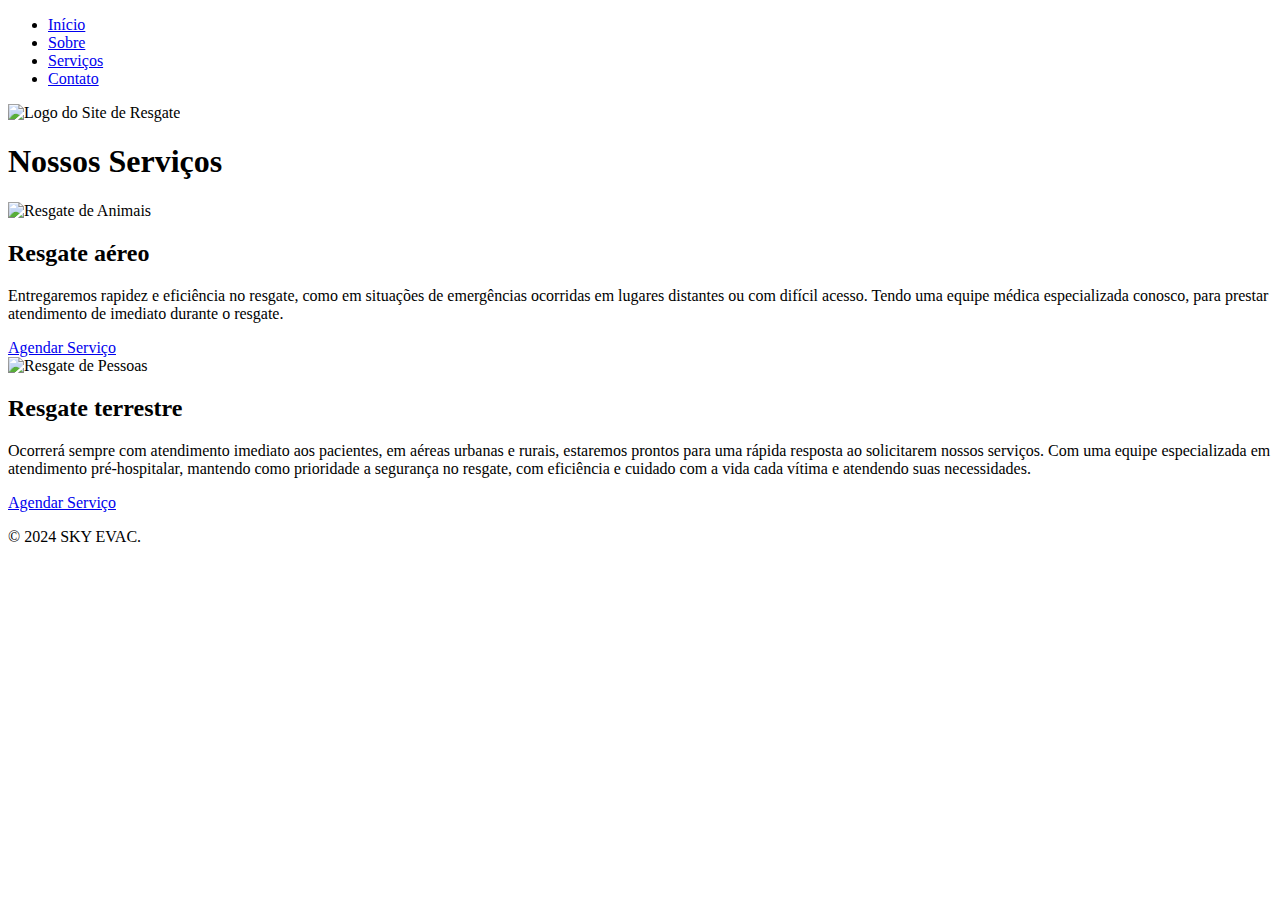
==== Serviços.html @ d4e17dc4 "Add files via upload" ====
<!DOCTYPE html>
<html lang="pt-BR">
<head>
    <meta charset="viewport" content="width=device-width, initial-scale=1.0">
    <link rel="icon" type="image/x-icon" href="Assets/IMAGE/helicopterIcon.png">
    <meta charset="UTF-8">
    <title>SKY EVAC</title>
    <link rel="stylesheet" href="Assets/CSS/styles.css">
</head>
<body>
    <header>
        <nav>
            <ul>
                <li><a href="index.html">Início</a></li>
                <li><a href="sobre.html">Sobre</a></li>
                <li><a href="Serviços.html">Serviços</a></li>
                <li><a href="contato.html">Contato</a></li>
            </ul>
        </nav>
        <img src="Assets/IMAGE/Logo.jpg" alt="Logo do Site de Resgate" class="logo">
    </header>
    
    </header>

    <main>
        <section class="services">
            <h1>Nossos Serviços</h1>
            <div class="service-detail">
                <img src="Assets/IMAGE/Resgate_Aéreo.jpg" alt="Resgate de Animais">
                <div class="service-description">
                    <h2>Resgate aéreo</h2>
                    <p>Entregaremos rapidez e eficiência no resgate, como em situações de emergências ocorridas em lugares distantes ou com difícil acesso. Tendo uma equipe médica especializada conosco, para prestar atendimento de imediato durante o resgate.</p>
                    <a href="schedule.html" class="cta-button">Agendar Serviço</a>
                </div>
            </div>
            <div class="service-detail">
                <img src="Assets/IMAGE/Resgate_Terrestre.jpg" alt="Resgate de Pessoas">
                <div class="service-description">
                    <h2>Resgate terrestre</h2>
                    <p>Ocorrerá sempre com atendimento imediato aos pacientes, em aéreas urbanas e rurais, estaremos prontos para uma rápida resposta ao solicitarem nossos serviços. Com uma equipe especializada em atendimento pré-hospitalar, mantendo como prioridade a segurança no resgate, com eficiência e cuidado com a vida cada vítima e atendendo suas necessidades.</p>
                    <a href="schedule.html" class="cta-button">Agendar Serviço</a>
                </div>
            </div>
        </section>
    </main>

    <footer>
        <p>&copy; 2024 SKY EVAC.</p>
    </footer>
</body>
</html>
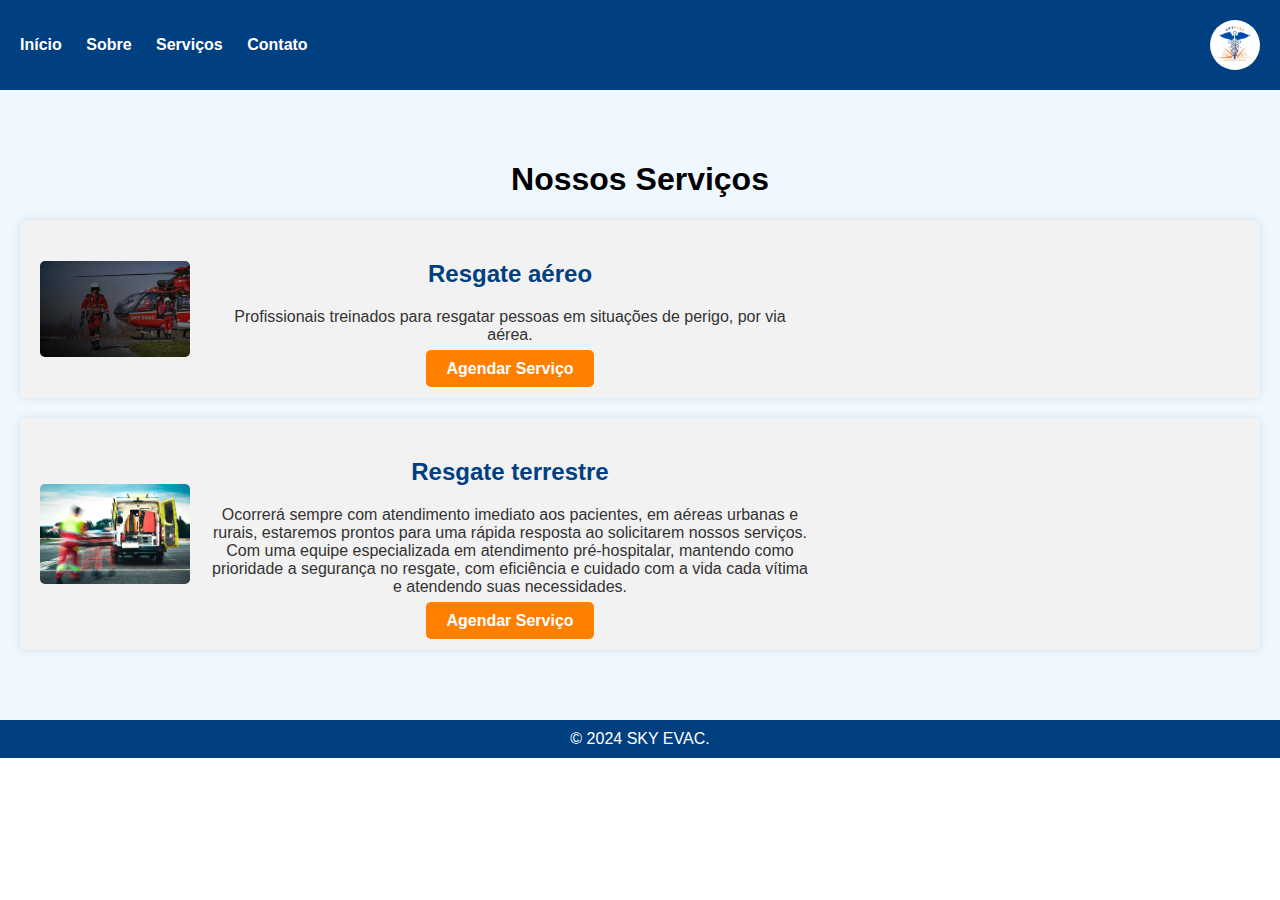
==== commit 2fd88080: "Serviços.html" ====
--- a/Serviços.html
+++ b/Serviços.html
@@ -29,7 +29,7 @@
                 <img src="Assets/IMAGE/Resgate_Aéreo.jpg" alt="Resgate de Animais">
                 <div class="service-description">
                     <h2>Resgate aéreo</h2>
-                    <p>Entregaremos rapidez e eficiência no resgate, como em situações de emergências ocorridas em lugares distantes ou com difícil acesso. Tendo uma equipe médica especializada conosco, para prestar atendimento de imediato durante o resgate.</p>
+                    <p>Profissionais treinados para resgatar pessoas em situações de perigo, por via aérea.</p>
                     <a href="schedule.html" class="cta-button">Agendar Serviço</a>
                 </div>
             </div>
--- a/Assets/CSS/styles.css
+++ b/Assets/CSS/styles.css
@@ -0,0 +1,451 @@
+
+body {
+    font-family: Arial, sans-serif;
+    margin: 0;
+    padding: 0;
+    box-sizing: border-box;
+}
+
+header {
+    display: flex;
+    justify-content: space-between;
+    align-items: center;
+    background-color: #004080; 
+    padding: 20px;
+}
+
+nav ul {
+    list-style-type: none;
+    padding: 0;
+    margin: 0;
+}
+
+nav ul li {
+    display: inline;
+    margin-right: 20px;
+}
+
+nav ul li a {
+    color: white;
+    text-decoration: none;
+    font-weight: bold;
+}
+
+.logo {
+    height: 50px;
+    width: 50px;
+    border-radius: 50%;
+    object-fit: cover;
+}
+
+.hero {
+    background-color: #0080ff; 
+    color: white;
+    text-align: center;
+    padding: 100px 20px;
+}
+
+.hero-content {
+    max-width: 600px;
+    margin: auto;
+}
+
+.cta-button {
+    background-color: #ff8000; 
+    color: white;
+    padding: 10px 20px;
+    text-decoration: none;
+    font-weight: bold;
+    border-radius: 5px;
+}
+
+.cta-button:hover {
+    background-color: #cc6600; 
+}
+
+.services {
+    padding: 50px 20px;
+    text-align: center;
+    background-color: #f0f8ff;
+}
+
+.services h2 {
+    color: #004080; 
+}
+
+.service-cards {
+    display: flex;
+    justify-content: space-around;
+    flex-wrap: wrap;
+}
+
+.card {
+    background-color: #ffffff;
+    padding: 20px;
+    margin: 10px;
+    border-radius: 5px;
+    width: 300px;
+    box-shadow: 0 0 10px rgba(0,0,0,0.1);
+    text-align: center;
+}
+
+.service-icon {
+    height: 50px;
+    width: 50px;
+    margin-bottom: 10px;
+}
+
+.service-button {
+    background-color: #ff8000; 
+    color: white;
+    padding: 10px 20px;
+    text-decoration: none;
+    font-weight: bold;
+    border-radius: 5px;
+    display: inline-block;
+    margin-top: 10px;
+}
+
+.service-button:hover {
+    background-color: #cc6600;
+}
+
+.cta {
+    background-color: #004080; 
+    color: white;
+    text-align: center;
+    padding: 50px 20px;
+}
+
+.cta h2 {
+    margin: 0;
+}
+
+.cta p {
+    margin: 20px 0;
+}
+
+footer {
+    background-color: #004080; 
+    color: white;
+    text-align: center;
+    padding: 10px 20px;
+}
+
+footer p {
+    margin: 0;
+}
+
+.service-detail {
+    display: flex;
+    align-items: center;
+    margin: 20px 0;
+    background-color: #f2f2f2;
+    padding: 20px;
+    border-radius: 5px;
+    box-shadow: 0 0 10px rgba(0,0,0,0.1);
+}
+
+.service-detail img {
+    width: 150px;
+    height: auto;
+    margin-right: 20px;
+    border-radius: 5px;
+}
+
+.service-description {
+    max-width: 600px;
+}
+
+.service-description h2 {
+    color: #004080; 
+}
+
+.service-description p {
+    color: #333;
+}
+
+.about {
+    padding: 50px 20px;
+    text-align: left;
+}
+
+.about h1 {
+    color: #004080; 
+    text-align: center;
+}
+
+.about-content {
+    max-width: 800px;
+    margin: auto;
+}
+
+.about-content h2 {
+    color: #004080; 
+    margin-top: 20px;
+}
+
+.about-content p {
+    color: #333;
+    line-height: 1.6;
+}
+
+.contact {
+    padding: 50px 20px;
+    text-align: left;
+}
+
+.contact h1 {
+    color: #004080;
+    text-align: center;
+}
+
+.contact-content {
+    max-width: 800px;
+    margin: auto;
+}
+
+.contact-content h2 {
+    color: #004080; 
+    margin-top: 20px;
+}
+
+.contact-content p {
+    color: #333;
+    line-height: 1.6;
+}
+
+form {
+    display: flex;
+    flex-direction: column;
+}
+
+form label {
+    margin-top: 10px;
+}
+
+form input, form textarea {
+    padding: 10px;
+    margin-top: 5px;
+    border: 1px solid #ccc;
+    border-radius: 5px;
+}
+
+form button {
+    background-color: #004080; 
+    color: white;
+    padding: 10px;
+    border: none;
+    border-radius: 5px;
+    margin-top: 10px;
+    cursor: pointer;
+}
+
+form button:hover {
+    background-color: #003366; 
+}
+
+
+.schedule {
+    padding: 50px 20px;
+    text-align: left;
+}
+
+.schedule h1 {
+    color: #004080; 
+    text-align: center;
+}
+
+.schedule-content {
+    max-width: 800px;
+    margin: auto;
+}
+
+form {
+    display: flex;
+    flex-direction: column;
+}
+
+form label {
+    margin-top: 10px;
+}
+
+form input, form textarea {
+    padding: 10px;
+    margin-top: 5px;
+    border: 1px solid #ccc;
+    border-radius: 5px;
+}
+
+form button {
+    background-color: #004080; 
+    color: white;
+    padding: 10px;
+    border: none;
+    border-radius: 5px;
+    margin-top: 10px;
+    cursor: pointer;
+}
+
+form button:hover {
+    background-color: #003366; 
+}
+
+.success-message {
+    color: green;
+    font-weight: bold;
+    margin-bottom: 20px;
+}
+
+.error-message {
+    color: red;
+    font-weight: bold;
+    margin-bottom: 20px;
+}
+
+
+.thankyou {
+    text-align: center;
+    padding: 50px 20px;
+}
+
+.thankyou h1 {
+    color: #004080; 
+}
+
+.thankyou p {
+    color: #333;
+    font-size: 1.2em;
+    margin: 20px 0;
+}
+
+.thankyou .cta-button {
+    background-color: #004080; 
+    color: white;
+    padding: 10px 20px;
+    text-decoration: none;
+    font-weight: bold;
+    border-radius: 5px;
+}
+
+.thankyou .cta-button:hover {
+    background-color: #003366; 
+}
+
+
+.success-message {
+    color: green;
+    font-weight: bold;
+    margin-bottom: 20px;
+}
+
+.error-message {
+    color: red;
+    font-weight: bold;
+    margin-bottom: 20px;
+}
+
+.hidden {
+    display: none;
+}
+
+
+header {
+    display: flex;
+    justify-content: space-between;
+    align-items: center;
+    background-color: #004080; 
+    padding: 20px;
+}
+
+nav ul {
+    list-style-type: none;
+    padding: 0;
+    margin: 0;
+}
+
+nav ul li {
+    display: inline;
+    margin-right: 20px;
+}
+
+nav ul li a {
+    color: white;
+    text-decoration: none;
+    font-weight: bold;
+}
+
+.logo {
+    height: 50px;
+    width: 50px;
+    border-radius: 50%;
+    object-fit: cover;
+}
+
+.success-message {
+    color: green;
+    font-weight: bold;
+    margin-bottom: 20px;
+}
+
+.error-message {
+    color: red;
+    font-weight: bold;
+    margin-bottom: 20px;
+}
+
+.hidden {
+    display: none;
+}
+
+.error {
+    color: red;
+    font-size: 0.9em;
+    margin-top: 5px;
+}
+
+.schedule {
+    padding: 50px 20px;
+    text-align: left;
+}
+
+.schedule h1 {
+    color: #004080; 
+    text-align: center;
+}
+
+.schedule-content {
+    max-width: 800px;
+    margin: auto;
+}
+
+form {
+    display: flex;
+    flex-direction: column;
+}
+
+form label {
+    margin-top: 10px;
+}
+
+form input, form textarea {
+    padding: 10px;
+    margin-top: 5px;
+    border: 1px solid #ccc;
+    border-radius: 5px;
+}
+
+form button {
+    background-color: #004080; 
+    color: white;
+    padding: 10px;
+    border: none;
+    border-radius: 5px;
+    margin-top: 10px;
+    cursor: pointer;
+}
+
+form button:hover {
+    background-color: #003366; 
+}
+
